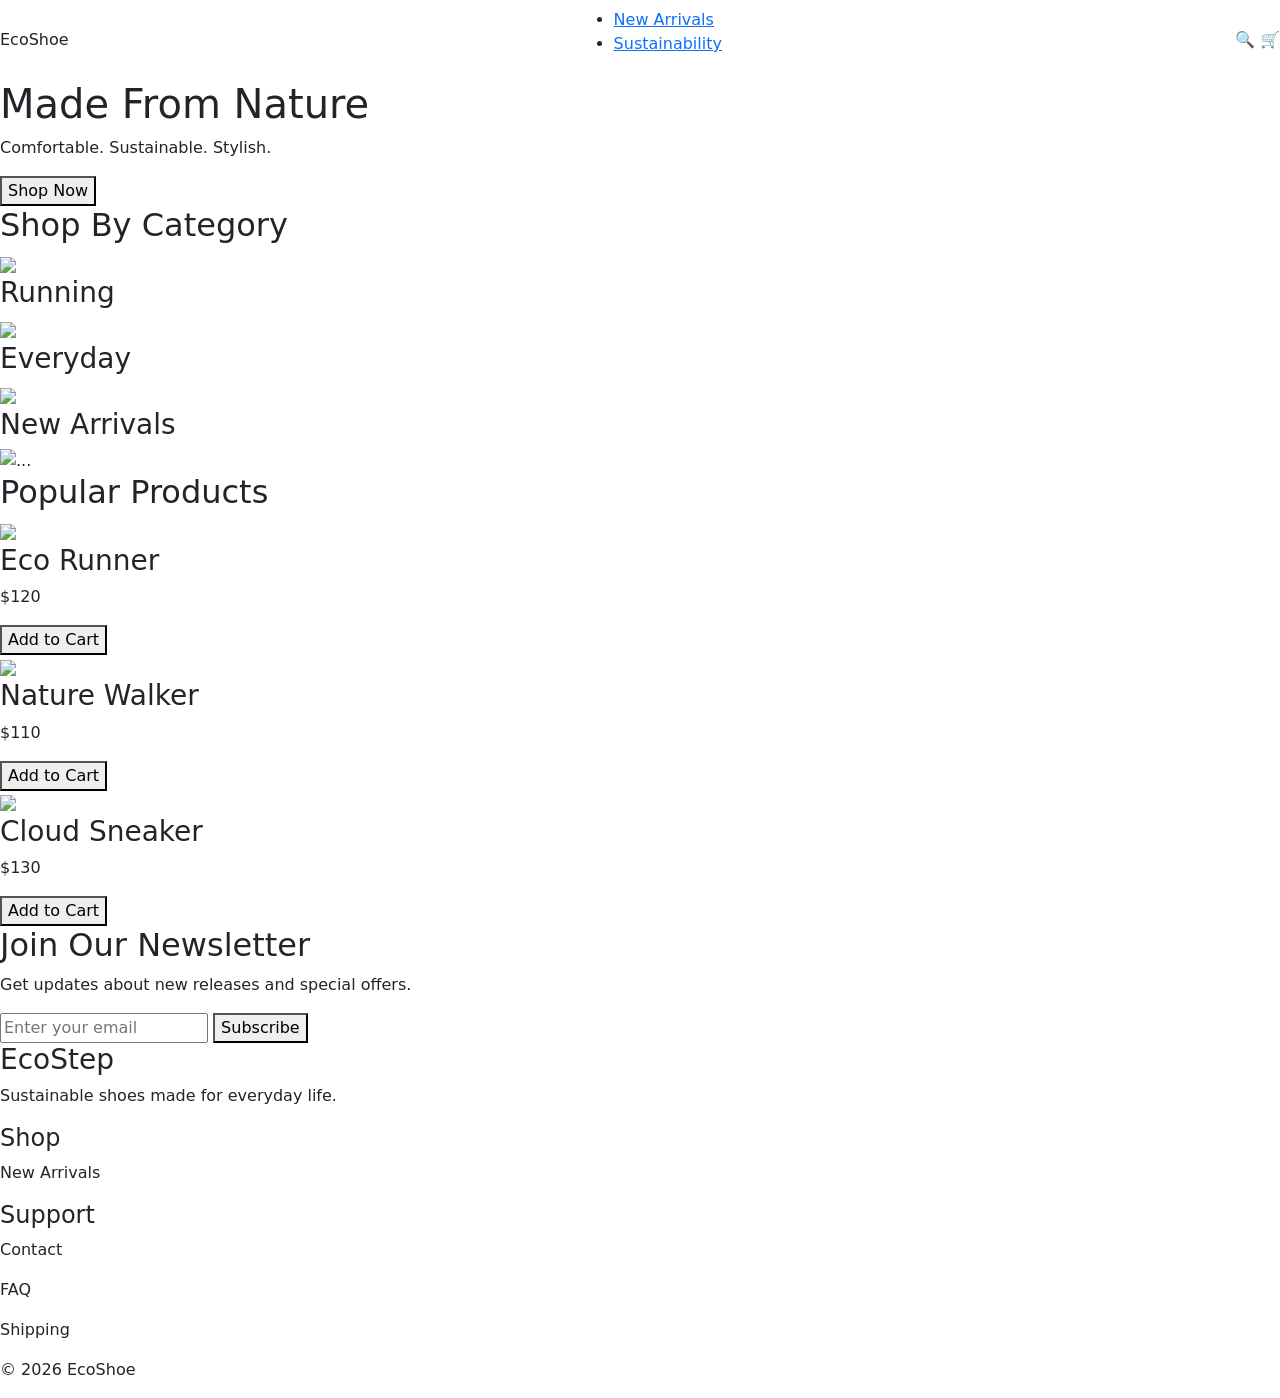
==== index.html @ 5515176b "index.html" ====
<!DOCTYPE html>
<html lang="en">
<head>
<meta charset="UTF-8">
<meta name="viewport" content="width=device-width, initial-scale=1.0">
<title>EcoShoe</title>
<link rel="stylesheet" href="style.css">

<!-- Google Font -->
<link href="https://fonts.googleapis.com/css2?family=Poppins:wght@300;500;700&display=swap" rel="stylesheet">
<link href="https://cdn.jsdelivr.net/npm/bootstrap@5.3.8/dist/css/bootstrap.min.css" rel="stylesheet" integrity="sha384-sRIl4kxILFvY47J16cr9ZwB07vP4J8+LH7qKQnuqkuIAvNWLzeN8tE5YBujZqJLB" crossorigin="anonymous">
</head>

<body>


<header>

<div class="navbar">

<div class="logo">EcoShoe</div>

<ul class="menu">
<li><a href="#">New Arrivals</a></li>
<li><a href="#">Sustainability</a></li>
</ul>

<div class="icons">
<span>🔍</span>
<span>🛒</span>
</div>

</div>

</header>



<section class="hero">

<div class="hero-content">

<h1>Made From Nature</h1>

<p>Comfortable. Sustainable. Stylish.</p>

<div class="hero-buttons">
<button>Shop Now</button>

</div>

</div>

</section>





<section class="categories">

<h2>Shop By Category</h2>

<div class="category-grid">

<div class="category-card">
<img src="run shoe.webp">
<h3>Running</h3>
</div>

<div class="category-card">
<img src="comfort.webp">
<h3>Everyday</h3>
</div>

<div class="category-card">
<img src="new.webp">
<h3>New Arrivals</h3>
</div>

</div>

</section>

<div id="carouselExampleIndicators" class="carousel slide">
  <div class="carousel-indicators">
    <button type="button" data-bs-target="#carouselExampleIndicators" data-bs-slide-to="0" class="active" aria-current="true" aria-label="Slide 1"></button>
    <button type="button" data-bs-target="#carouselExampleIndicators" data-bs-slide-to="1" aria-label="Slide 2"></button>
    <button type="button" data-bs-target="#carouselExampleIndicators" data-bs-slide-to="2" aria-label="Slide 3"></button>
  </div>
  <div class="carousel-inner">
    <div class="carousel-item active">
      <img src="OIP (1).webp" class="d-block w-100" alt="...">
    </div>
    <div class="carousel-item">
      <img src="OIP (2).webp" class="d-block w-100" alt="...">
    </div>
    <div class="carousel-item">
      <img src="shoe.webp" class="d-block w-100" alt="...">
    </div>
  </div>
  <button class="carousel-control-prev" type="button" data-bs-target="#carouselExampleIndicators" data-bs-slide="prev">
    <span class="carousel-control-prev-icon" aria-hidden="true"></span>
    <span class="visually-hidden">Previous</span>
  </button>
  <button class="carousel-control-next" type="button" data-bs-target="#carouselExampleIndicators" data-bs-slide="next">
    <span class="carousel-control-next-icon" aria-hidden="true"></span>
    <span class="visually-hidden">Next</span>
  </button>
</div>



<section class="products">

<h2>Popular Products</h2>

<div class="product-grid">

<div class="product-card">

<img src="eco runner.webp">

<div class="product-info">

<h3>Eco Runner</h3>

<p>$120</p>

<button>Add to Cart</button>

</div>

</div>


<div class="product-card">

<img src="nature.webp">

<div class="product-info">

<h3>Nature Walker</h3>

<p>$110</p>

<button>Add to Cart</button>

</div>

</div>


<div class="product-card">

<img src="casual shoe.jpg">

<div class="product-info">

<h3>Cloud Sneaker</h3>

<p>$130</p>

<button>Add to Cart</button>

</div>

</div>

</div>

</section>





<section class="newsletter">

<h2>Join Our Newsletter</h2>

<p>Get updates about new releases and special offers.</p>

<div class="newsletter-box">

<input type="email" placeholder="Enter your email">

<button>Subscribe</button>

</div>

</section>





<footer>

<div class="footer-container">

<div>
<h3>EcoStep</h3>
<p>Sustainable shoes made for everyday life.</p>
</div>

<div>
<h4>Shop</h4>
<p>New Arrivals</p>
</div>

<div>
<h4>Support</h4>
<p>Contact</p>
<p>FAQ</p>
<p>Shipping</p>
</div>

</div>

<p class="copyright">© 2026 EcoShoe</p>

</footer>

<script src="https://cdn.jsdelivr.net/npm/bootstrap@5.3.8/dist/js/bootstrap.bundle.min.js" integrity="sha384-FKyoEForCGlyvwx9Hj09JcYn3nv7wiPVlz7YYwJrWVcXK/BmnVDxM+D2scQbITxI" crossorigin="anonymous"></script>
</body>
</html>
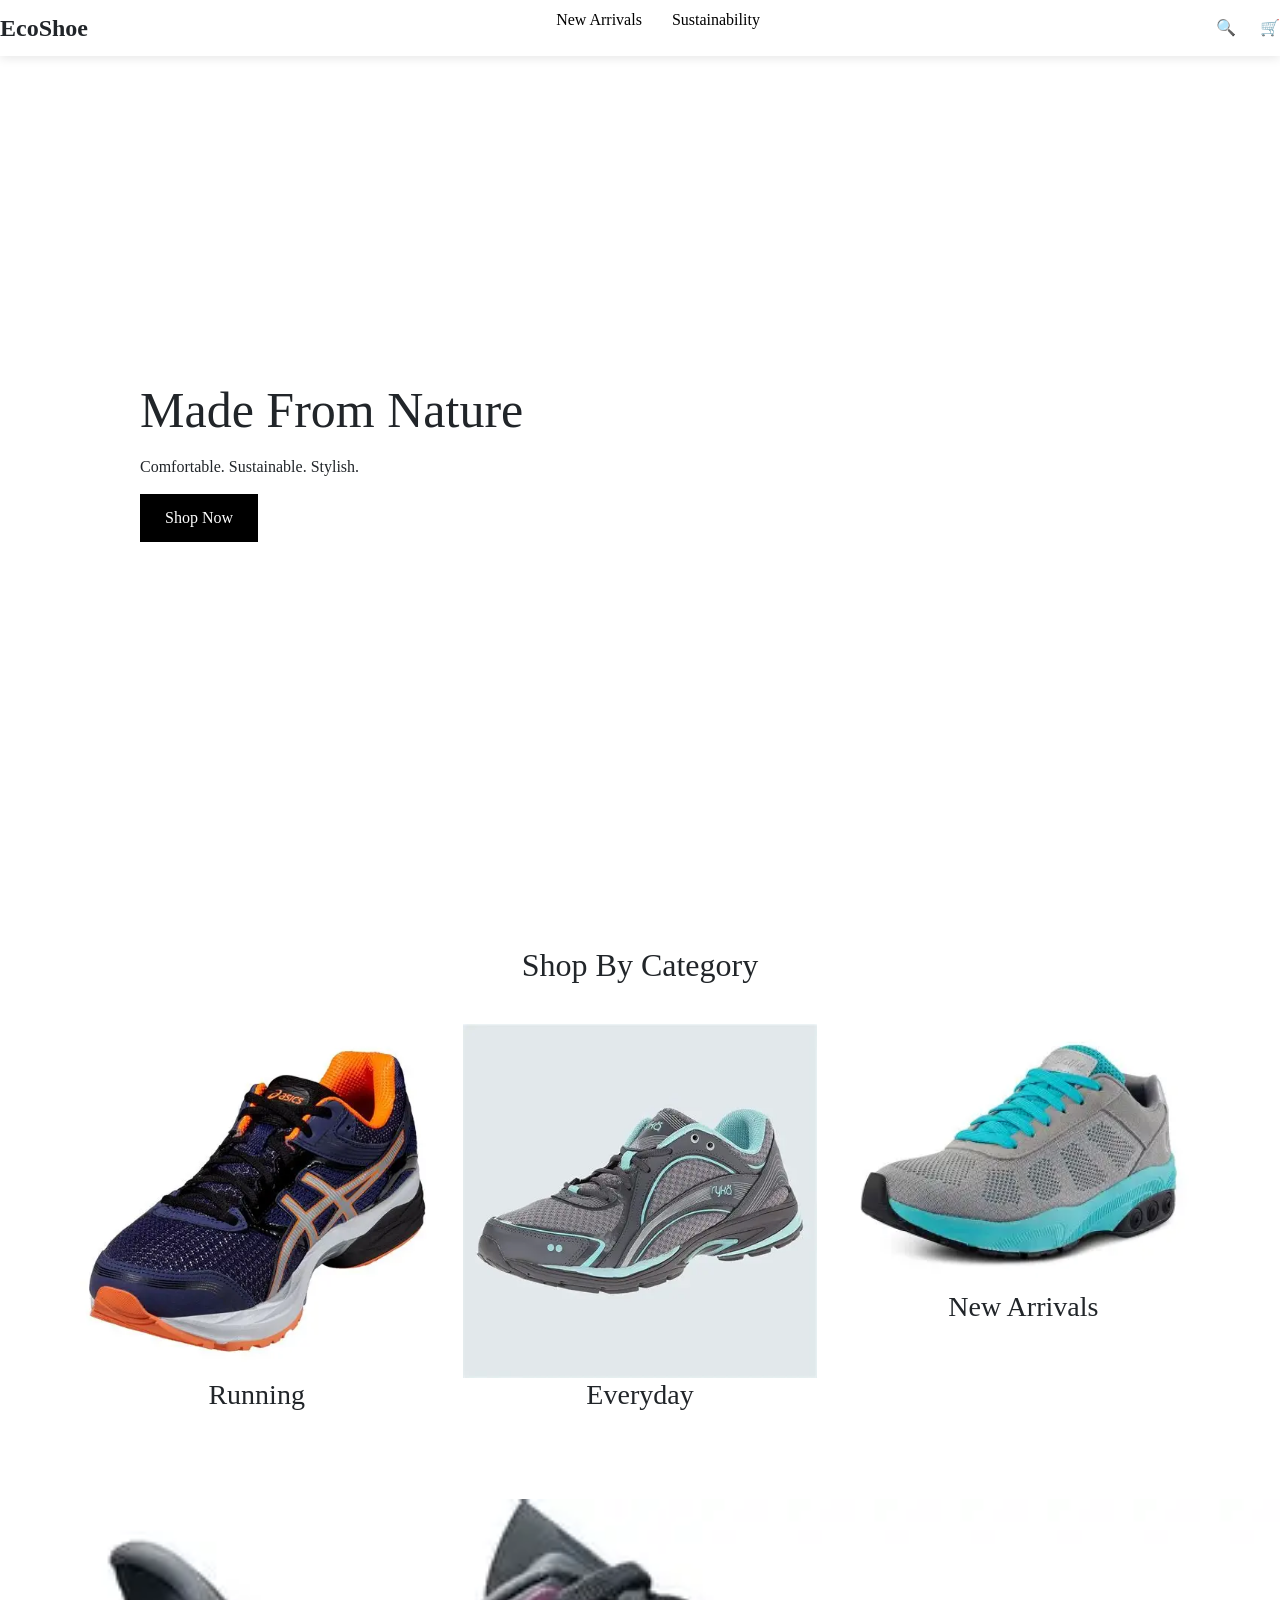
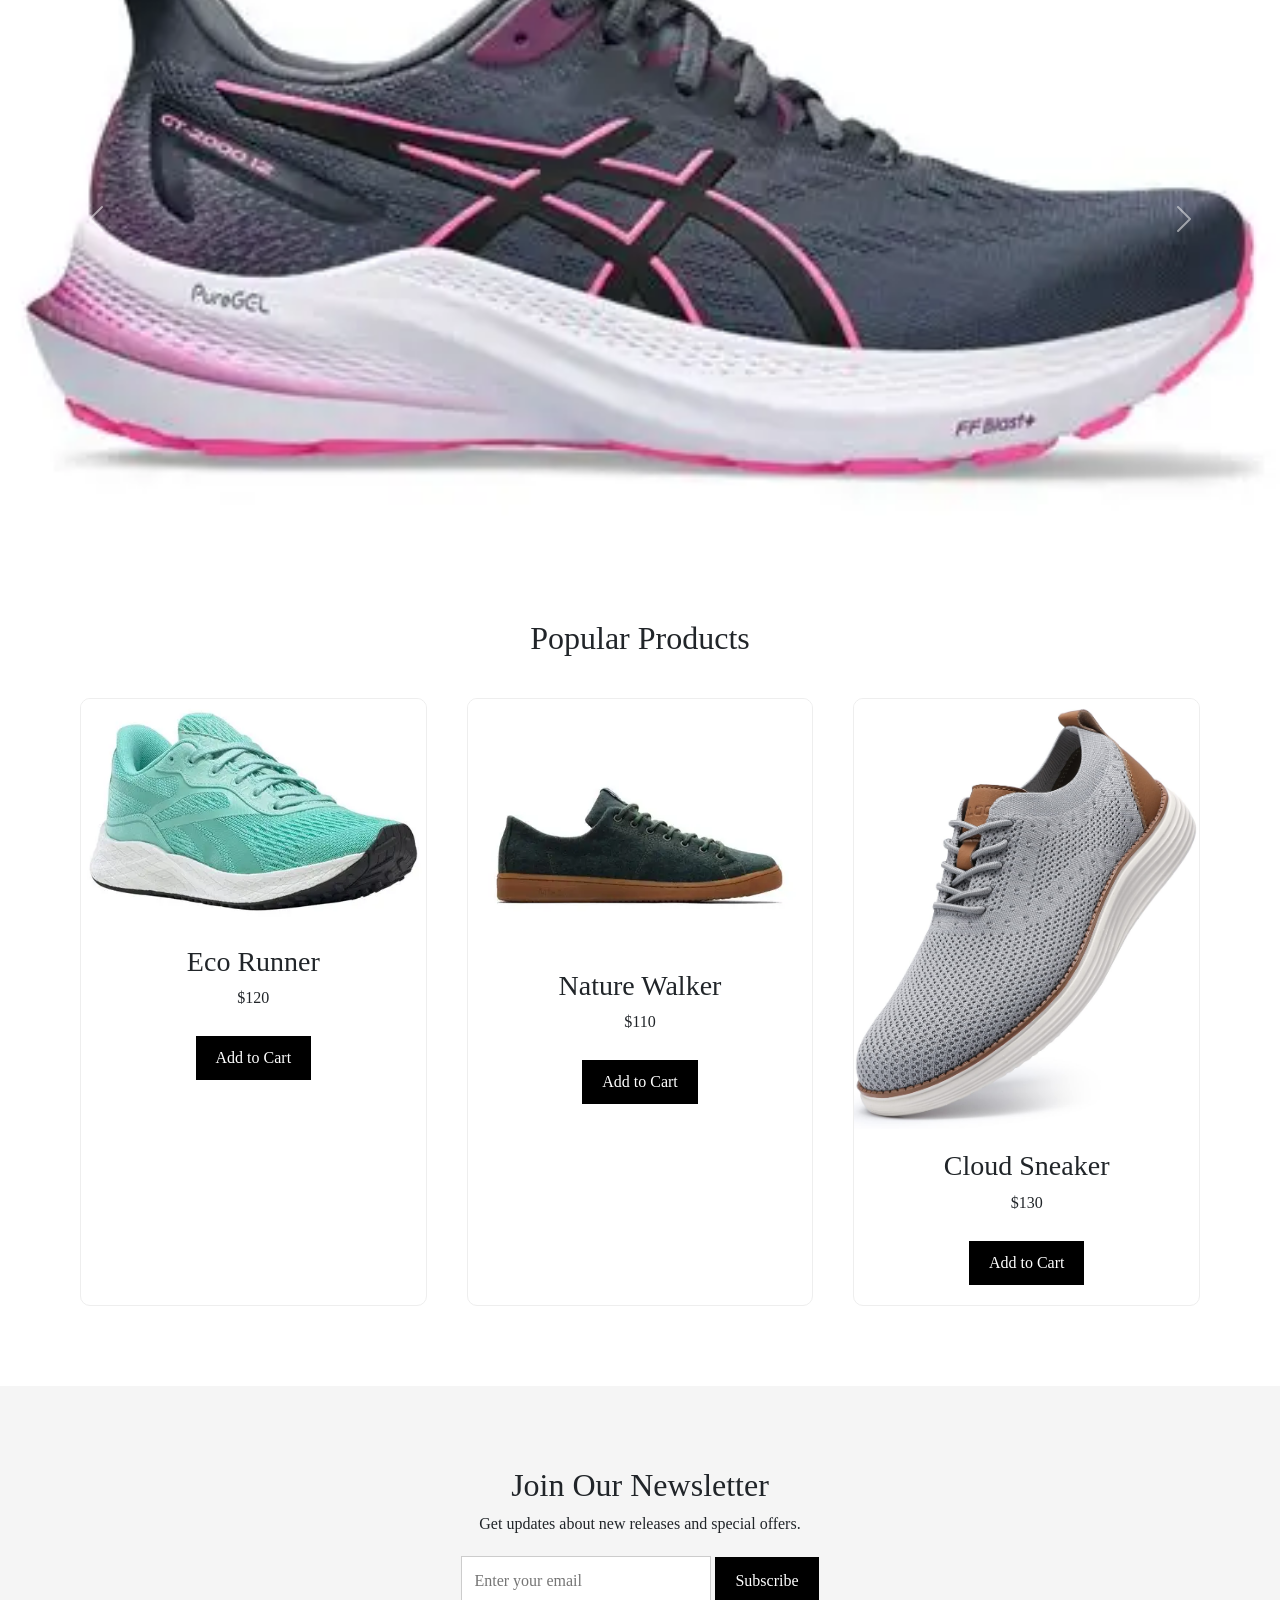
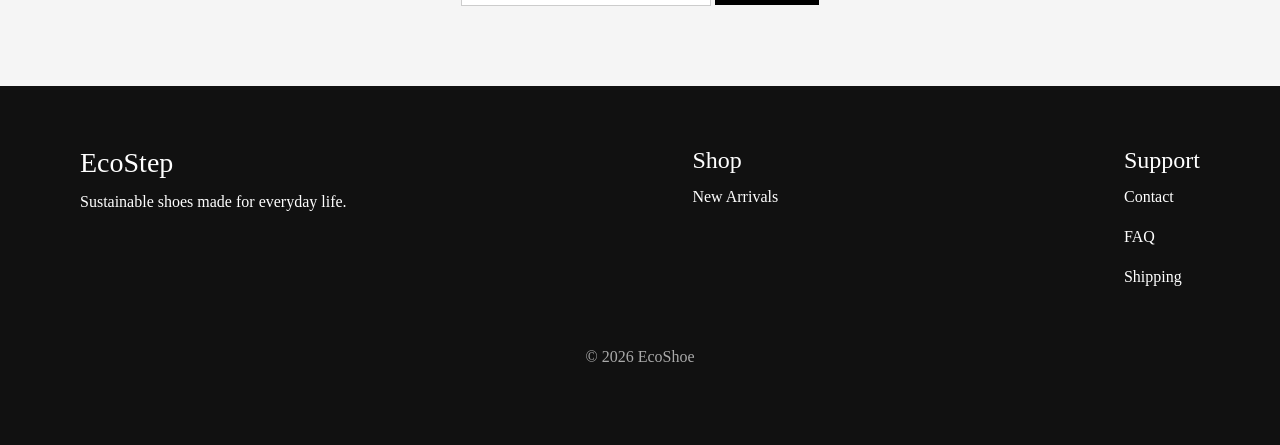
==== commit 71f11318: "Add files via upload" ====
--- a/index.html
+++ b/index.html
@@ -1,227 +1,227 @@
-<!DOCTYPE html>
-<html lang="en">
-<head>
-<meta charset="UTF-8">
-<meta name="viewport" content="width=device-width, initial-scale=1.0">
-<title>EcoShoe</title>
-<link rel="stylesheet" href="style.css">
-
-<!-- Google Font -->
-<link href="https://fonts.googleapis.com/css2?family=Poppins:wght@300;500;700&display=swap" rel="stylesheet">
-<link href="https://cdn.jsdelivr.net/npm/bootstrap@5.3.8/dist/css/bootstrap.min.css" rel="stylesheet" integrity="sha384-sRIl4kxILFvY47J16cr9ZwB07vP4J8+LH7qKQnuqkuIAvNWLzeN8tE5YBujZqJLB" crossorigin="anonymous">
-</head>
-
-<body>
-
-
-<header>
-
-<div class="navbar">
-
-<div class="logo">EcoShoe</div>
-
-<ul class="menu">
-<li><a href="#">New Arrivals</a></li>
-<li><a href="#">Sustainability</a></li>
-</ul>
-
-<div class="icons">
-<span>🔍</span>
-<span>🛒</span>
-</div>
-
-</div>
-
-</header>
-
-
-
-<section class="hero">
-
-<div class="hero-content">
-
-<h1>Made From Nature</h1>
-
-<p>Comfortable. Sustainable. Stylish.</p>
-
-<div class="hero-buttons">
-<button>Shop Now</button>
-
-</div>
-
-</div>
-
-</section>
-
-
-
-
-
-<section class="categories">
-
-<h2>Shop By Category</h2>
-
-<div class="category-grid">
-
-<div class="category-card">
-<img src="run shoe.webp">
-<h3>Running</h3>
-</div>
-
-<div class="category-card">
-<img src="comfort.webp">
-<h3>Everyday</h3>
-</div>
-
-<div class="category-card">
-<img src="new.webp">
-<h3>New Arrivals</h3>
-</div>
-
-</div>
-
-</section>
-
-<div id="carouselExampleIndicators" class="carousel slide">
-  <div class="carousel-indicators">
-    <button type="button" data-bs-target="#carouselExampleIndicators" data-bs-slide-to="0" class="active" aria-current="true" aria-label="Slide 1"></button>
-    <button type="button" data-bs-target="#carouselExampleIndicators" data-bs-slide-to="1" aria-label="Slide 2"></button>
-    <button type="button" data-bs-target="#carouselExampleIndicators" data-bs-slide-to="2" aria-label="Slide 3"></button>
-  </div>
-  <div class="carousel-inner">
-    <div class="carousel-item active">
-      <img src="OIP (1).webp" class="d-block w-100" alt="...">
-    </div>
-    <div class="carousel-item">
-      <img src="OIP (2).webp" class="d-block w-100" alt="...">
-    </div>
-    <div class="carousel-item">
-      <img src="shoe.webp" class="d-block w-100" alt="...">
-    </div>
-  </div>
-  <button class="carousel-control-prev" type="button" data-bs-target="#carouselExampleIndicators" data-bs-slide="prev">
-    <span class="carousel-control-prev-icon" aria-hidden="true"></span>
-    <span class="visually-hidden">Previous</span>
-  </button>
-  <button class="carousel-control-next" type="button" data-bs-target="#carouselExampleIndicators" data-bs-slide="next">
-    <span class="carousel-control-next-icon" aria-hidden="true"></span>
-    <span class="visually-hidden">Next</span>
-  </button>
-</div>
-
-
-
-<section class="products">
-
-<h2>Popular Products</h2>
-
-<div class="product-grid">
-
-<div class="product-card">
-
-<img src="eco runner.webp">
-
-<div class="product-info">
-
-<h3>Eco Runner</h3>
-
-<p>$120</p>
-
-<button>Add to Cart</button>
-
-</div>
-
-</div>
-
-
-<div class="product-card">
-
-<img src="nature.webp">
-
-<div class="product-info">
-
-<h3>Nature Walker</h3>
-
-<p>$110</p>
-
-<button>Add to Cart</button>
-
-</div>
-
-</div>
-
-
-<div class="product-card">
-
-<img src="casual shoe.jpg">
-
-<div class="product-info">
-
-<h3>Cloud Sneaker</h3>
-
-<p>$130</p>
-
-<button>Add to Cart</button>
-
-</div>
-
-</div>
-
-</div>
-
-</section>
-
-
-
-
-
-<section class="newsletter">
-
-<h2>Join Our Newsletter</h2>
-
-<p>Get updates about new releases and special offers.</p>
-
-<div class="newsletter-box">
-
-<input type="email" placeholder="Enter your email">
-
-<button>Subscribe</button>
-
-</div>
-
-</section>
-
-
-
-
-
-<footer>
-
-<div class="footer-container">
-
-<div>
-<h3>EcoStep</h3>
-<p>Sustainable shoes made for everyday life.</p>
-</div>
-
-<div>
-<h4>Shop</h4>
-<p>New Arrivals</p>
-</div>
-
-<div>
-<h4>Support</h4>
-<p>Contact</p>
-<p>FAQ</p>
-<p>Shipping</p>
-</div>
-
-</div>
-
-<p class="copyright">© 2026 EcoShoe</p>
-
-</footer>
-
-<script src="https://cdn.jsdelivr.net/npm/bootstrap@5.3.8/dist/js/bootstrap.bundle.min.js" integrity="sha384-FKyoEForCGlyvwx9Hj09JcYn3nv7wiPVlz7YYwJrWVcXK/BmnVDxM+D2scQbITxI" crossorigin="anonymous"></script>
-</body>
-</html>
+<!DOCTYPE html>
+<html lang="en">
+<head>
+<meta charset="UTF-8">
+<meta name="viewport" content="width=device-width, initial-scale=1.0">
+<title>EcoShoe</title>
+<link rel="stylesheet" href="style.css">
+
+<!-- Google Font -->
+<link href="https://fonts.googleapis.com/css2?family=Poppins:wght@300;500;700&display=swap" rel="stylesheet">
+<link href="https://cdn.jsdelivr.net/npm/bootstrap@5.3.8/dist/css/bootstrap.min.css" rel="stylesheet" integrity="sha384-sRIl4kxILFvY47J16cr9ZwB07vP4J8+LH7qKQnuqkuIAvNWLzeN8tE5YBujZqJLB" crossorigin="anonymous">
+</head>
+
+<body>
+
+
+<header>
+
+<div class="navbar">
+
+<div class="logo">EcoShoe</div>
+
+<ul class="menu">
+<li><a href="#">New Arrivals</a></li>
+<li><a href="#">Sustainability</a></li>
+</ul>
+
+<div class="icons">
+<span>🔍</span>
+<span>🛒</span>
+</div>
+
+</div>
+
+</header>
+
+
+
+<section class="hero">
+
+<div class="hero-content">
+
+<h1>Made From Nature</h1>
+
+<p>Comfortable. Sustainable. Stylish.</p>
+
+<div class="hero-buttons">
+<button>Shop Now</button>
+
+</div>
+
+</div>
+
+</section>
+
+
+
+
+
+<section class="categories">
+
+<h2>Shop By Category</h2>
+
+<div class="category-grid">
+
+<div class="category-card">
+<img src="run shoe.webp">
+<h3>Running</h3>
+</div>
+
+<div class="category-card">
+<img src="comfort.webp">
+<h3>Everyday</h3>
+</div>
+
+<div class="category-card">
+<img src="new.webp">
+<h3>New Arrivals</h3>
+</div>
+
+</div>
+
+</section>
+
+<div id="carouselExampleIndicators" class="carousel slide">
+  <div class="carousel-indicators">
+    <button type="button" data-bs-target="#carouselExampleIndicators" data-bs-slide-to="0" class="active" aria-current="true" aria-label="Slide 1"></button>
+    <button type="button" data-bs-target="#carouselExampleIndicators" data-bs-slide-to="1" aria-label="Slide 2"></button>
+    <button type="button" data-bs-target="#carouselExampleIndicators" data-bs-slide-to="2" aria-label="Slide 3"></button>
+  </div>
+  <div class="carousel-inner">
+    <div class="carousel-item active">
+      <img src="OIP (1).webp" class="d-block w-100" alt="...">
+    </div>
+    <div class="carousel-item">
+      <img src="OIP (2).webp" class="d-block w-100" alt="...">
+    </div>
+    <div class="carousel-item">
+      <img src="shoe.webp" class="d-block w-100" alt="...">
+    </div>
+  </div>
+  <button class="carousel-control-prev" type="button" data-bs-target="#carouselExampleIndicators" data-bs-slide="prev">
+    <span class="carousel-control-prev-icon" aria-hidden="true"></span>
+    <span class="visually-hidden">Previous</span>
+  </button>
+  <button class="carousel-control-next" type="button" data-bs-target="#carouselExampleIndicators" data-bs-slide="next">
+    <span class="carousel-control-next-icon" aria-hidden="true"></span>
+    <span class="visually-hidden">Next</span>
+  </button>
+</div>
+
+
+
+<section class="products">
+
+<h2>Popular Products</h2>
+
+<div class="product-grid">
+
+<div class="product-card">
+
+<img src="eco runner.webp">
+
+<div class="product-info">
+
+<h3>Eco Runner</h3>
+
+<p>$120</p>
+
+<button>Add to Cart</button>
+
+</div>
+
+</div>
+
+
+<div class="product-card">
+
+<img src="nature.webp">
+
+<div class="product-info">
+
+<h3>Nature Walker</h3>
+
+<p>$110</p>
+
+<button>Add to Cart</button>
+
+</div>
+
+</div>
+
+
+<div class="product-card">
+
+<img src="casual shoe.jpg">
+
+<div class="product-info">
+
+<h3>Cloud Sneaker</h3>
+
+<p>$130</p>
+
+<button>Add to Cart</button>
+
+</div>
+
+</div>
+
+</div>
+
+</section>
+
+
+
+
+
+<section class="newsletter">
+
+<h2>Join Our Newsletter</h2>
+
+<p>Get updates about new releases and special offers.</p>
+
+<div class="newsletter-box">
+
+<input type="email" placeholder="Enter your email">
+
+<button>Subscribe</button>
+
+</div>
+
+</section>
+
+
+
+
+
+<footer>
+
+<div class="footer-container">
+
+<div>
+<h3>EcoStep</h3>
+<p>Sustainable shoes made for everyday life.</p>
+</div>
+
+<div>
+<h4>Shop</h4>
+<p>New Arrivals</p>
+</div>
+
+<div>
+<h4>Support</h4>
+<p>Contact</p>
+<p>FAQ</p>
+<p>Shipping</p>
+</div>
+
+</div>
+
+<p class="copyright">© 2026 EcoShoe</p>
+
+</footer>
+
+<script src="https://cdn.jsdelivr.net/npm/bootstrap@5.3.8/dist/js/bootstrap.bundle.min.js" integrity="sha384-FKyoEForCGlyvwx9Hj09JcYn3nv7wiPVlz7YYwJrWVcXK/BmnVDxM+D2scQbITxI" crossorigin="anonymous"></script>
+</body>
+</html>
--- a/style.css
+++ b/style.css
@@ -0,0 +1,238 @@
+*{
+margin:0;
+padding:0;
+box-sizing:border-box;
+font-family:Poppins;
+}
+
+
+/* NAVBAR */
+
+header{
+position:sticky;
+top:0;
+background:white;
+box-shadow:0 2px 10px rgba(0,0,0,0.1);
+z-index:1000;
+}
+
+.navbar{
+display:flex;
+justify-content:space-between;
+align-items:center;
+padding:20px 80px;
+}
+
+.logo{
+font-size:24px;
+font-weight:bold;
+}
+
+.menu{
+display:flex;
+list-style:none;
+}
+
+.menu li{
+margin:0 15px;
+}
+
+.menu a{
+text-decoration:none;
+color:black;
+font-weight:500;
+}
+
+.icons span{
+margin-left:20px;
+cursor:pointer;
+}
+
+
+
+/* HERO */
+
+.hero{
+height:90vh;
+background:url("https://images.unsplash.com/photo-1542291026-7eec264c27ff") center/cover;
+display:flex;
+align-items:center;
+padding-left:100px;
+}
+
+.hero-content{
+background:rgba(255,255,255,0.85);
+padding:40px;
+border-radius:10px;
+}
+
+.hero h1{
+font-size:50px;
+}
+
+.hero p{
+margin:15px 0;
+}
+
+.hero button{
+padding:12px 25px;
+margin-right:10px;
+border:none;
+background:black;
+color:white;
+cursor:pointer;
+}
+
+
+
+/* CATEGORY */
+
+.categories{
+padding:80px;
+text-align:center;
+}
+
+.category-grid{
+display:grid;
+grid-template-columns:repeat(auto-fit,minmax(250px,1fr));
+gap:30px;
+margin-top:40px;
+}
+
+.category-card{
+overflow:hidden;
+cursor:pointer;
+}
+
+.category-card img{
+width:100%;
+transition:0.3s;
+}
+
+.category-card:hover img{
+transform:scale(1.1);
+}
+
+
+
+/* PRODUCTS */
+
+.products{
+padding:80px;
+text-align:center;
+}
+
+.product-grid{
+display:grid;
+grid-template-columns:repeat(auto-fit,minmax(250px,1fr));
+gap:40px;
+margin-top:40px;
+}
+
+.product-card{
+border:1px solid #eee;
+border-radius:10px;
+overflow:hidden;
+transition:0.3s;
+}
+
+.product-card:hover{
+transform:translateY(-10px);
+box-shadow:0 10px 20px rgba(0,0,0,0.1);
+}
+
+.product-card img{
+width:100%;
+}
+
+.product-info{
+padding:20px;
+}
+
+.product-info button{
+margin-top:10px;
+padding:10px 20px;
+background:black;
+color:white;
+border:none;
+cursor:pointer;
+}
+
+
+
+/* NEWSLETTER */
+
+.newsletter{
+background:#f5f5f5;
+padding:80px;
+text-align:center;
+}
+
+.newsletter-box{
+margin-top:20px;
+}
+
+.newsletter input{
+padding:12px;
+width:250px;
+border:1px solid #ccc;
+}
+
+.newsletter button{
+padding:12px 20px;
+border:none;
+background:black;
+color:white;
+cursor:pointer;
+}
+
+
+
+/* FOOTER */
+
+footer{
+background:#111;
+color:white;
+padding:60px 80px;
+}
+
+.footer-container{
+display:flex;
+justify-content:space-between;
+flex-wrap:wrap;
+}
+
+footer p{
+margin-top:10px;
+}
+
+.copyright{
+text-align:center;
+margin-top:40px;
+color:#aaa;
+}
+
+
+
+/* RESPONSIVE */
+
+@media(max-width:768px){
+
+.navbar{
+padding:20px;
+}
+
+.hero{
+padding:40px;
+}
+
+.hero h1{
+font-size:32px;
+}
+
+.footer-container{
+flex-direction:column;
+gap:30px;
+}
+
+}
